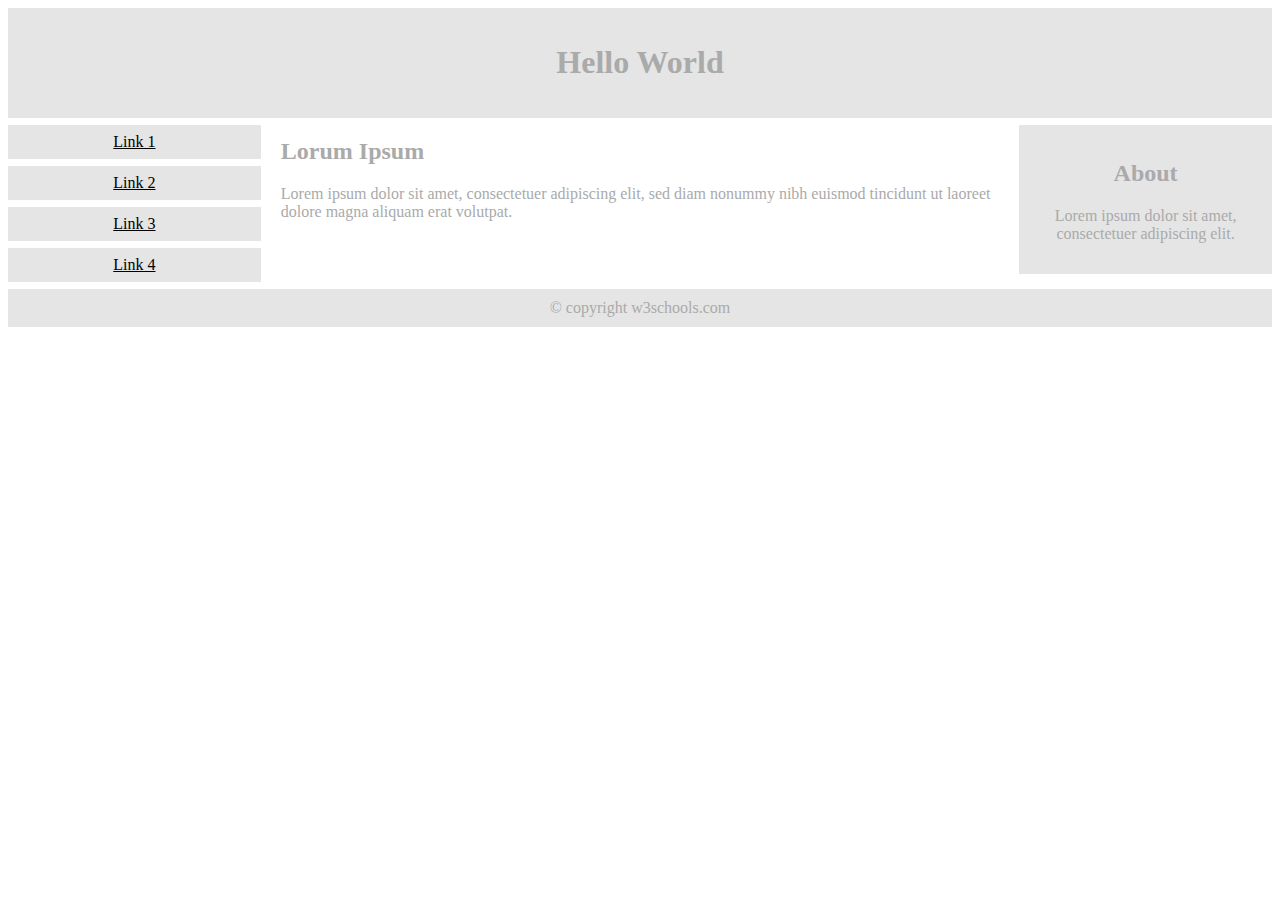
==== index.html @ 39ebcf0c "" ====
<!DOCTYPE html>
<html>
<head>
<meta name="viewport" content="width=device-width, initial-scale=1.0">
<style>
* {
  box-sizing: border-box;
}
.menu {
  float:left;
  width:20%;
  text-align:center;
}
.menu a {
  background-color:#e5e5e5;
  padding:8px;
  margin-top:7px;
  display:block;
  width:100%;
  color:black;
}
.main {
  float:left;
  width:60%;
  padding:0 20px;
}
.right {
  background-color:#e5e5e5;
  float:left;
  width:20%;
  padding:15px;
  margin-top:7px;
  text-align:center;
}

@media only screen and (max-width:620px) {
  /* For mobile phones: */
  .menu, .main, .right {
    width:100%;
  }
}
</style>
</head>
<body style="font-family:Verdana;color:#aaaaaa;">

<div style="background-color:#e5e5e5;padding:15px;text-align:center;">
  <h1>Hello World</h1>
</div>

<div style="overflow:auto">
  <div class="menu">
    <a href="#">Link 1</a>
    <a href="#">Link 2</a>
    <a href="#">Link 3</a>
    <a href="#">Link 4</a>
  </div>

  <div class="main">
    <h2>Lorum Ipsum</h2>
    <p>Lorem ipsum dolor sit amet, consectetuer adipiscing elit, sed diam nonummy nibh euismod tincidunt ut laoreet dolore magna aliquam erat volutpat.</p>
  </div>

  <div class="right">
    <h2>About</h2>
    <p>Lorem ipsum dolor sit amet, consectetuer adipiscing elit.</p>
  </div>
</div>

<div style="background-color:#e5e5e5;text-align:center;padding:10px;margin-top:7px;">© copyright w3schools.com</div>

</body>
</html>
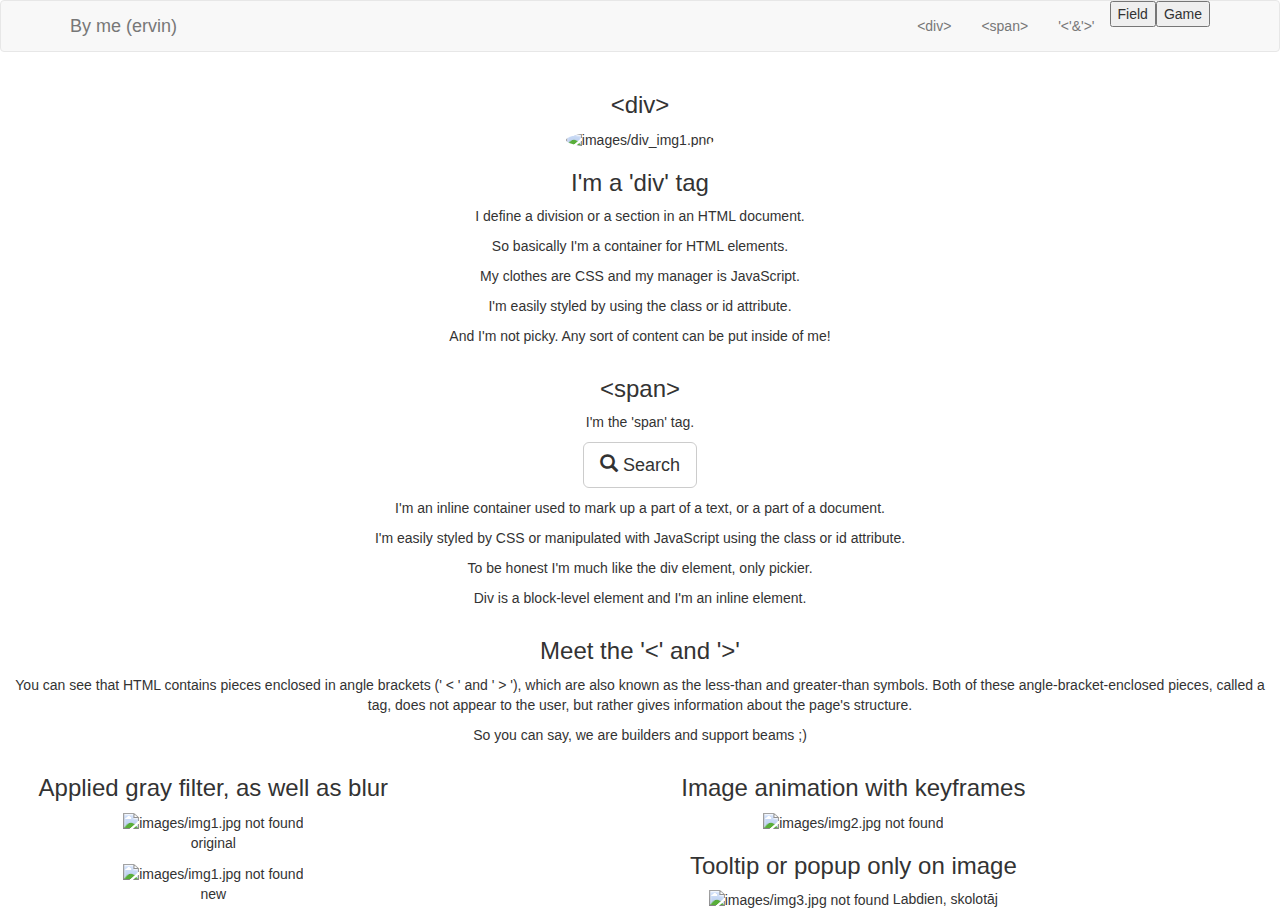
==== commit faa4294c: "" ====
--- a/index.html
+++ b/index.html
@@ -1,9 +1,9 @@
-<!DOCTYPE html>
+<!--<!DOCTYPE html>
 <html>
 <head>
 <meta name="viewport" content="width=device-width, initial-scale=1.0">
 <style>
-* {
+/** {
   box-sizing: border-box;
 }
 .menu {
@@ -34,12 +34,13 @@
 }
 
 @media only screen and (max-width:620px) {
-  /* For mobile phones: */
+   For mobile phones: 
   .menu, .main, .right {
     width:100%;
   }
-}
+}*/
 </style>
+<link rel="stylesheet" href="style.css">
 </head>
 <body style="font-family:Verdana;color:#aaaaaa;">
 
@@ -69,4 +70,128 @@
 <div style="background-color:#e5e5e5;text-align:center;padding:10px;margin-top:7px;">© copyright w3schools.com</div>
 
 </body>
-</html>
+</html>-->
+<!------------------------------------------------------->
+<!DOCTYPE html>
+<html lang="en">
+<head>
+  <title>ervin web showcase</title>
+  <meta charset="utf-8">
+  <meta name="viewport" content="width=device-width, initial-scale=1">
+  <link href="https://maxcdn.bootstrapcdn.com/bootstrap/3.4.1/css/bootstrap.min.css"
+        rel="stylesheet">
+  <link href="https://fonts.googleapis.com/css?family=Montserrat" 
+        rel="stylesheet">
+  <script src="https://ajax.googleapis.com/ajax/libs/jquery/3.5.1/jquery.min.js"></script>
+  <script src="https://maxcdn.bootstrapcdn.com/bootstrap/3.4.1/js/bootstrap.min.js"></script>
+  <link rel="stylesheet" href="./css/style.css">
+</head>
+    <body>
+        <!-- Navbar -->
+        <nav class="navbar navbar-default" id="navbar">
+          <div class="container">
+            <div class="navbar-header">
+              <button type="button" class="navbar-toggle" 
+                  data-toggle="collapse" data-target="#myNavbar">
+                <span class="icon-bar"></span>
+                <span class="icon-bar"></span>
+                <span class="icon-bar"></span>                        
+              </button>
+              <a class="navbar-brand" href="">By me (ervin)</a>
+            </div>
+            <div class="collapse navbar-collapse" id="myNavbar">
+              <ul class="nav navbar-nav navbar-right">
+                <li><a href="#1">&lt;div&gt;</a></li>
+                <li><a href="#2">&lt;span&gt;</a></li>
+                <li><a href="#3">'&lt;'&'&gt;'</a></li>
+                <li><button class="myButton" onclick="location.href = 'field.html'">Field</button></li>
+                <li><button class="myButton" onclick="location.href = 'game.html'">Game</button></li>
+              </ul>
+            </div>
+          </div>
+      </nav>
+        
+<!--1st container-->
+        <div class="container-fluid bg-1 text-center " id="1">
+            <h3>&lt;div&gt;</h3>
+            <img src="images/div_img1.jpg" class="img-responsive img-circle" 
+                style="display:inline" alt="images/div_img1.png" width="400" height="400">
+            <h3>I'm a 'div' tag</h3>
+                <p>I define a division or a section in an HTML document.</p>
+                <p>So basically I'm a container for HTML elements.</p>
+                <p>My clothes are CSS and my manager is JavaScript.</p>
+                <p>I'm easily styled by using the class or id attribute.</p>
+                <p>And I'm not picky. Any sort of content can be put inside of me!</p>
+        </div>
+
+<!--2nd container-->
+        <div class="container-fluid bg-2 text-center" id="2">
+            <h3>&lt;span&gt;</h3>
+            <p>I'm the 'span' tag.</p>
+            <a href="#" class="btn btn-default btn-lg">
+                <span class="glyphicon glyphicon-search"></span> Search
+            </a>
+            <p></p>
+            <p>I'm an inline container used to mark up a part of a text, or a part of a document.</p>
+            <p>I'm easily styled by CSS or manipulated with JavaScript using the class or id attribute.</p>
+            <p>To be honest I'm much like the div element, only pickier.</p> 
+            <p>Div is a block-level element and I'm an inline element.</p>
+        </div>
+
+<!--3rd container-->
+        <div class="container-fluid bg-3 text-center" id="3">
+            <h3>Meet the '&lt;' and '&gt;'</h3>
+            <p>You can see that HTML contains pieces enclosed in angle brackets (' < ' and ' > '),
+                which are also known as the less-than and greater-than symbols. 
+                Both of these angle-bracket-enclosed pieces, called a tag,
+                does not appear to the user, but rather gives information about the page's structure.</p>
+            <p>So you can say, we are builders and support beams ;)
+            <div class="row">
+                <div class="col-sm-4">
+                    <h3>Applied gray filter, as well as blur</h3>
+                    <div>
+                        <img src="images/img1.jpg" class="img0" 
+                            style="width:100%" alt="images/img1.jpg not found">
+                        <p>original</p>
+                    </div>
+                    <div>
+                        <img src="images/img1.jpg" class="img1" 
+                            style="width:100%" alt="images/img1.jpg not found">
+                        <p>new</p>
+                    </div>
+                </div>
+                
+                <div class="col">
+                    <h3>Image animation with keyframes</h3>
+                    <img src="images/img2.jpg" class="img2" 
+                        style="width:100%" alt="images/img2.jpg not found">
+                </div>
+
+                <div class="col">
+                    <h3>Tooltip or popup only on image</h3>
+                    <div class="PopUp">
+                        <img src="images/img3.jpg" class="img0" 
+                            style="width:100%" alt="images/img3.jpg not found">
+                        <span class="popuptext"> Labdien, skolotāj </span>
+                    </div>
+                </div>
+            </div>
+        </div>
+
+    <script>
+        window.onscroll = function() {stick()};
+  
+        var navbar = document.getElementById("navbar");
+        var sticky = navbar.offsetTop;
+
+        function stick() {
+          if (window.pageYOffset >= sticky) {
+            navbar.classList.add("sticky")
+          } else {
+            navbar.classList.remove("sticky");
+          }
+        }
+    </script>
+    
+    </body>
+</html>--- a/css/style.css
+++ b/css/style.css
@@ -0,0 +1,36 @@
+* {
+  box-sizing: border-box;
+}
+.menu {
+  float:left;
+  width:20%;
+  text-align:center;
+}
+.menu a {
+  background-color:#e5e5e5;
+  padding:8px;
+  margin-top:7px;
+  display:block;
+  width:100%;
+  color:black;
+}
+.main {
+  float:left;
+  width:60%;
+  padding:0 20px;
+}
+.right {
+  background-color:#e5e5e5;
+  float:left;
+  width:20%;
+  padding:15px;
+  margin-top:7px;
+  text-align:center;
+}
+
+@media only screen and (max-width:620px) {
+  /* For mobile phones: */
+  .menu, .main, .right {
+    width:100%;
+  }
+}
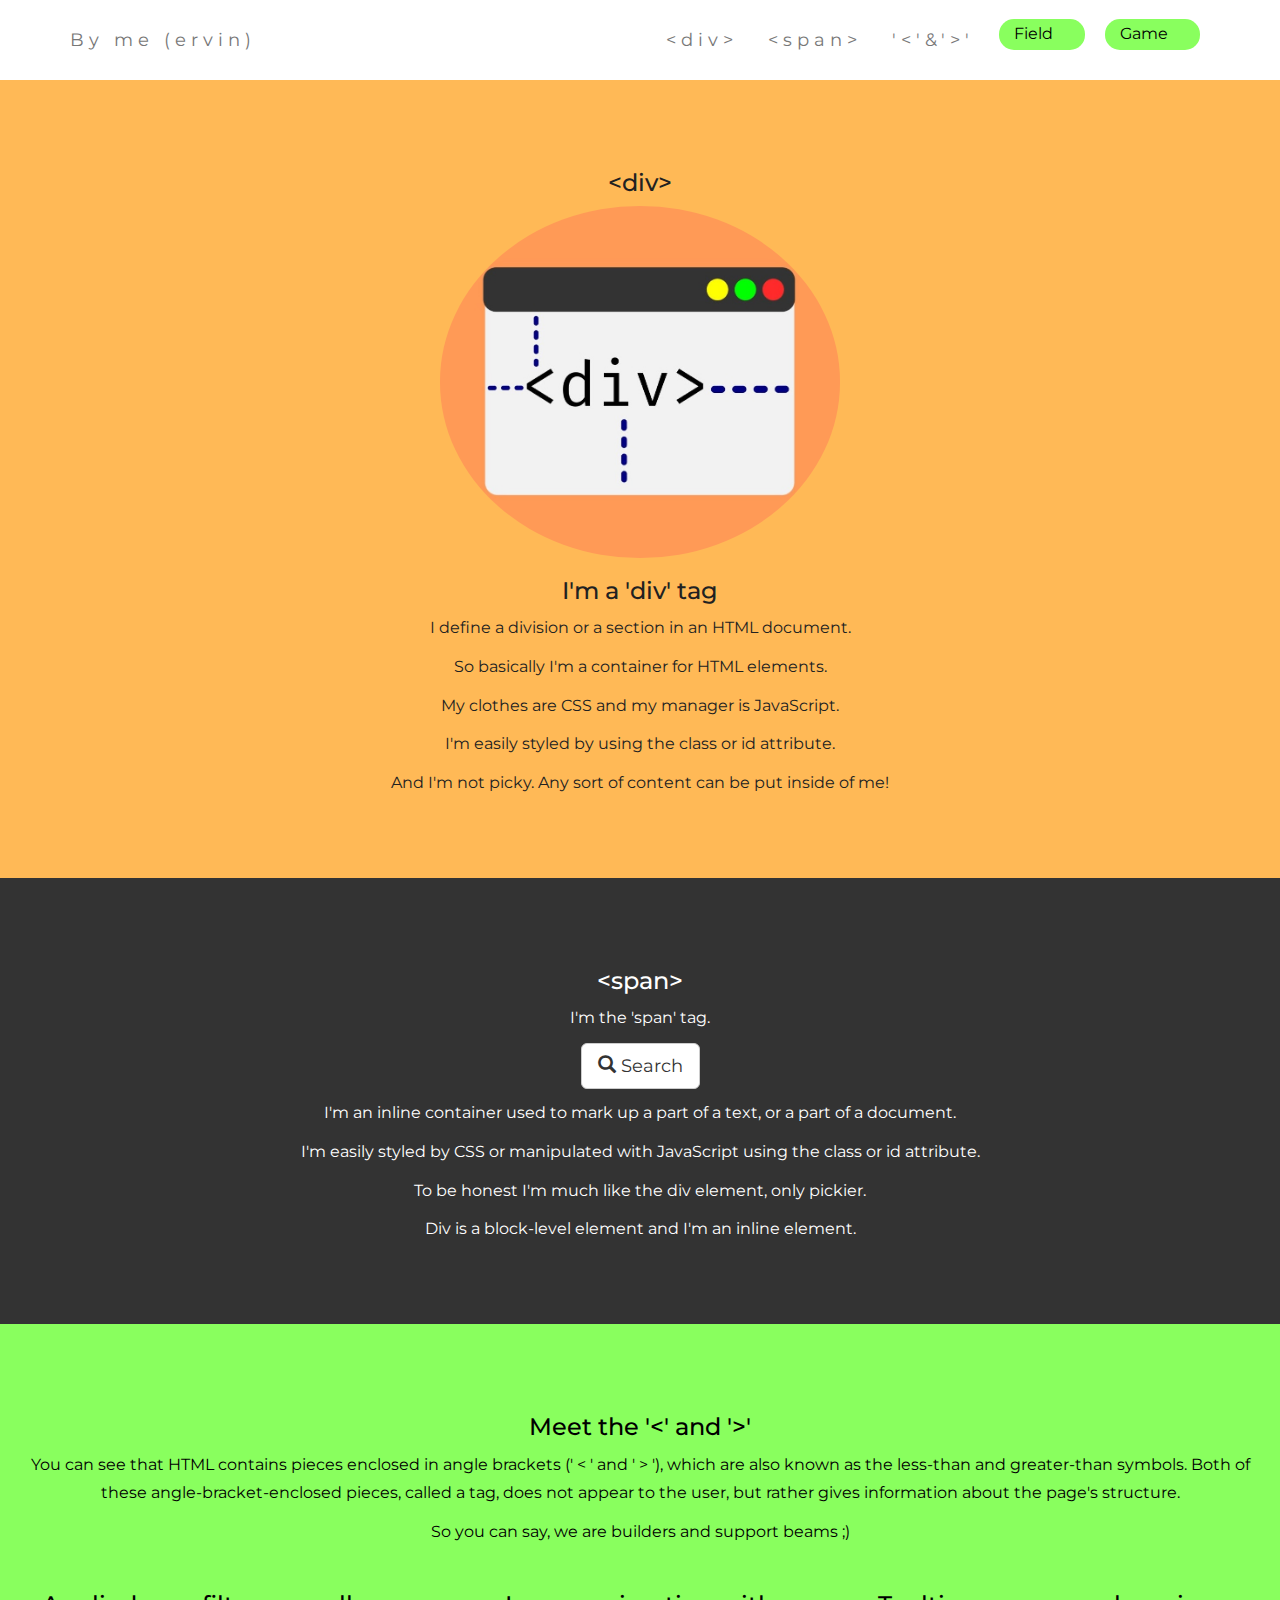
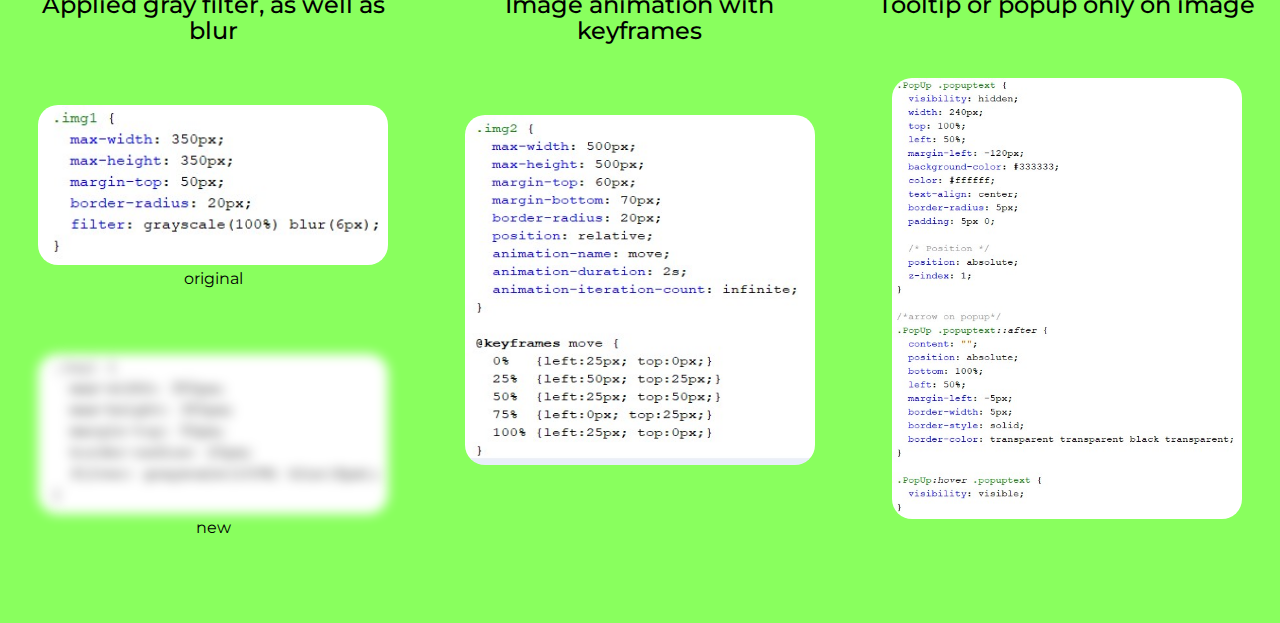
==== commit c6faf3da: "rest of project" ====
--- a/index.html
+++ b/index.html
@@ -147,7 +147,7 @@
                 does not appear to the user, but rather gives information about the page's structure.</p>
             <p>So you can say, we are builders and support beams ;)
             <div class="row">
-                <div class="col-sm-4">
+                <div class="col-sm-4" >
                     <h3>Applied gray filter, as well as blur</h3>
                     <div>
                         <img src="images/img1.jpg" class="img0" 
@@ -161,13 +161,13 @@
                     </div>
                 </div>
                 
-                <div class="col">
+                <div class="col-sm-4" >
                     <h3>Image animation with keyframes</h3>
                     <img src="images/img2.jpg" class="img2" 
                         style="width:100%" alt="images/img2.jpg not found">
                 </div>
 
-                <div class="col">
+                <div class="col-sm-4" >
                     <h3>Tooltip or popup only on image</h3>
                     <div class="PopUp">
                         <img src="images/img3.jpg" class="img0" 
--- a/css/style.css
+++ b/css/style.css
@@ -1,36 +1,269 @@
-* {
-  box-sizing: border-box;
-}
-.menu {
-  float:left;
-  width:20%;
-  text-align:center;
-}
-.menu a {
-  background-color:#e5e5e5;
-  padding:8px;
-  margin-top:7px;
-  display:block;
-  width:100%;
-  color:black;
-}
-.main {
-  float:left;
-  width:60%;
-  padding:0 20px;
-}
-.right {
-  background-color:#e5e5e5;
-  float:left;
-  width:20%;
-  padding:15px;
-  margin-top:7px;
-  text-align:center;
-}
-
-@media only screen and (max-width:620px) {
-  /* For mobile phones: */
-  .menu, .main, .right {
-    width:100%;
-  }
-}
+body {
+  font: 20px "Montserrat", sans-serif;
+  line-height: 1.8;
+  color: #f5f6f7;
+}
+
+p {font-size: 16px;}
+
+.bg-1 {
+    background-color: #ffb956; /* Peach? */
+    color: #212121;
+  }
+  
+  .bg-2 {
+    background-color: #333333; /* Dark gray */
+    color: #ffffff;
+  }
+  
+  .bg-3 {
+    background-color: #89ff5e; /* Green */
+    color: #000000;
+  }
+  
+  .bg-4 {
+    background-color: #2f2f2f;
+    color: #ffffff;
+  }
+  
+  .container-fluid {
+    padding-top: 70px;
+    padding-bottom: 70px;
+  }
+  
+  /*clean image*/
+  .img0 {
+    max-width: 350px;
+    max-height: 550px;
+    margin-top: 50px;
+    border-radius: 20px;
+  }
+  
+  /*blured image*/
+  .img1 {
+    max-width: 350px;
+    max-height: 350px;
+    margin-top: 50px;
+    border-radius: 20px;
+    filter: grayscale(100%) blur(6px);
+  }
+  
+  /*animated image*/
+  .img2 {
+    max-width: 350px;
+    max-height: 350px;
+    margin-top: 60px;
+    margin-bottom: 70px;
+    border-radius: 20px;
+    position: relative;
+    animation-name: move;
+    animation-duration: 2s;
+    animation-iteration-count: infinite;
+  }
+  
+  @keyframes move {
+    0%   {left:25px; top:0px;}
+    25%  {left:50px; top:25px;}
+    50%  {left:25px; top:50px;}
+    75%  {left:0px; top:25px;}
+    100% {left:25px; top:0px;}
+  }
+  
+  .row {
+    text-align: center;
+    margin-top: 25px;
+  }
+  
+  .PopUp{}
+  
+  .PopUp .popuptext {
+    visibility: hidden;
+    width: 240px;
+    top: 100%;
+    left: 50%;
+    margin-left: -120px;
+    background-color: #333333;
+    color: #ffffff;
+    text-align: center;
+    border-radius: 5px;
+    padding: 5px 0;
+
+    /* Position */
+    position: absolute;
+    z-index: 1; 
+  }
+  
+  /*arrow on popup*/
+  .PopUp .popuptext::after {
+    content: "";
+    position: absolute;
+    bottom: 100%;
+    left: 50%;
+    margin-left: -5px;
+    border-width: 5px;
+    border-style: solid;
+    border-color: transparent transparent black transparent;
+  }
+  
+  .PopUp:hover .popuptext {
+    visibility: visible;
+  }
+  
+  /*navbar*/
+  .navbar {
+    overflow: hidden;
+    background-color: rgba(255, 255, 255, 0.7);
+    padding-top: 15px;
+    padding-bottom: 15px;
+    border: 0;
+    border-radius: 0;
+    margin-bottom: 0;
+    font-size: 12px;
+    letter-spacing: 5px;
+  }
+
+  .navbar li {
+    font-size:18px;
+  }
+  .navbar-nav li a:hover {
+    color: #ffb956 !important;
+    font-size:larger;
+  }
+  
+  .sticky {
+  position: fixed;
+  top: 0;
+  width: 100%;
+}
+
+.sticky + .content {
+  padding-top: 40px;
+}
+
+/*buttons*/
+.myButton {
+  background-color: #89ff5e;
+  border-radius: 15px;
+  border: none;
+  outline: none;
+  padding-left: 15px;
+  padding-right: 32px;
+  text-align: center;
+  font-size: 16px;
+  color: black;
+  margin: 4px 10px;
+  cursor: pointer;
+  display: inline;
+}
+
+.myButton:hover {
+  background-color: #ffb956;
+  color: white;
+}
+
+.disButton {
+  background-color: lightgray;
+  border-radius: 15px;
+  border: none;
+  outline: none;
+  padding-left: 15px;
+  padding-right: 32px;
+  text-align: center;
+  font-size: 16px;
+  color: white;
+  margin: 4px 10px;
+  display: inline;
+}
+
+.clearButton {
+  background-color: #ffb956;
+  border-radius: 15px;
+  border: none;
+  outline: none;
+  padding-left: 15px;
+  padding-right: 32px;
+  text-align: center;
+  font-size: 16px;
+  color: white;
+  margin: 4px 10px;
+  cursor: pointer;
+  display: inline;
+}
+
+.clearButton:hover {
+  background-color: rgb(255,0,0);
+  color: black;
+}
+
+.Ui{
+    margin-left: 25px
+}
+
+/*imput*/
+.inputLabel {
+  color: #89ff5e;
+  margin-left: 25px;
+  margin-right: 10px;
+  font-size: x-large;
+  display: inline;
+}
+
+.input {
+  border-radius: 6px;
+  border-style: solid 1px;
+  border-color: #ffb956;
+  outline: none;
+  color: #ffb956;
+  font-weight: 600;
+  width: 100px;
+  display: inline;
+}
+
+.info  p {
+  color: #ffb956;
+  /*margin-left: 15px;*/
+  margin-right: 10px;
+  font-size: 15px;
+  display: inline;
+}
+
+/*field*/
+.field {
+  margin-left: 50px;
+  display: grid;
+}
+
+/*error*/
+.error {
+  margin-top: 25px;
+  color: red;
+  margin-left: 25px;
+  font-size: x-large;
+}
+
+.result {
+  margin-top: 20px;
+  color: #ffb956;
+  margin-left: 25px;
+  margin-right: 25px;
+  font-size: xx-large;
+}
+
+.timer {
+  margin-top: 20px;
+  color: black;
+  margin-left: 20px;
+  font-size: 70px;
+}
+
+.col {
+  float: left;
+  width: 50%;
+}
+
+/* Clear floats after the columns */
+.row:after {
+  content: "";
+  display: table;
+  clear: both;
+}